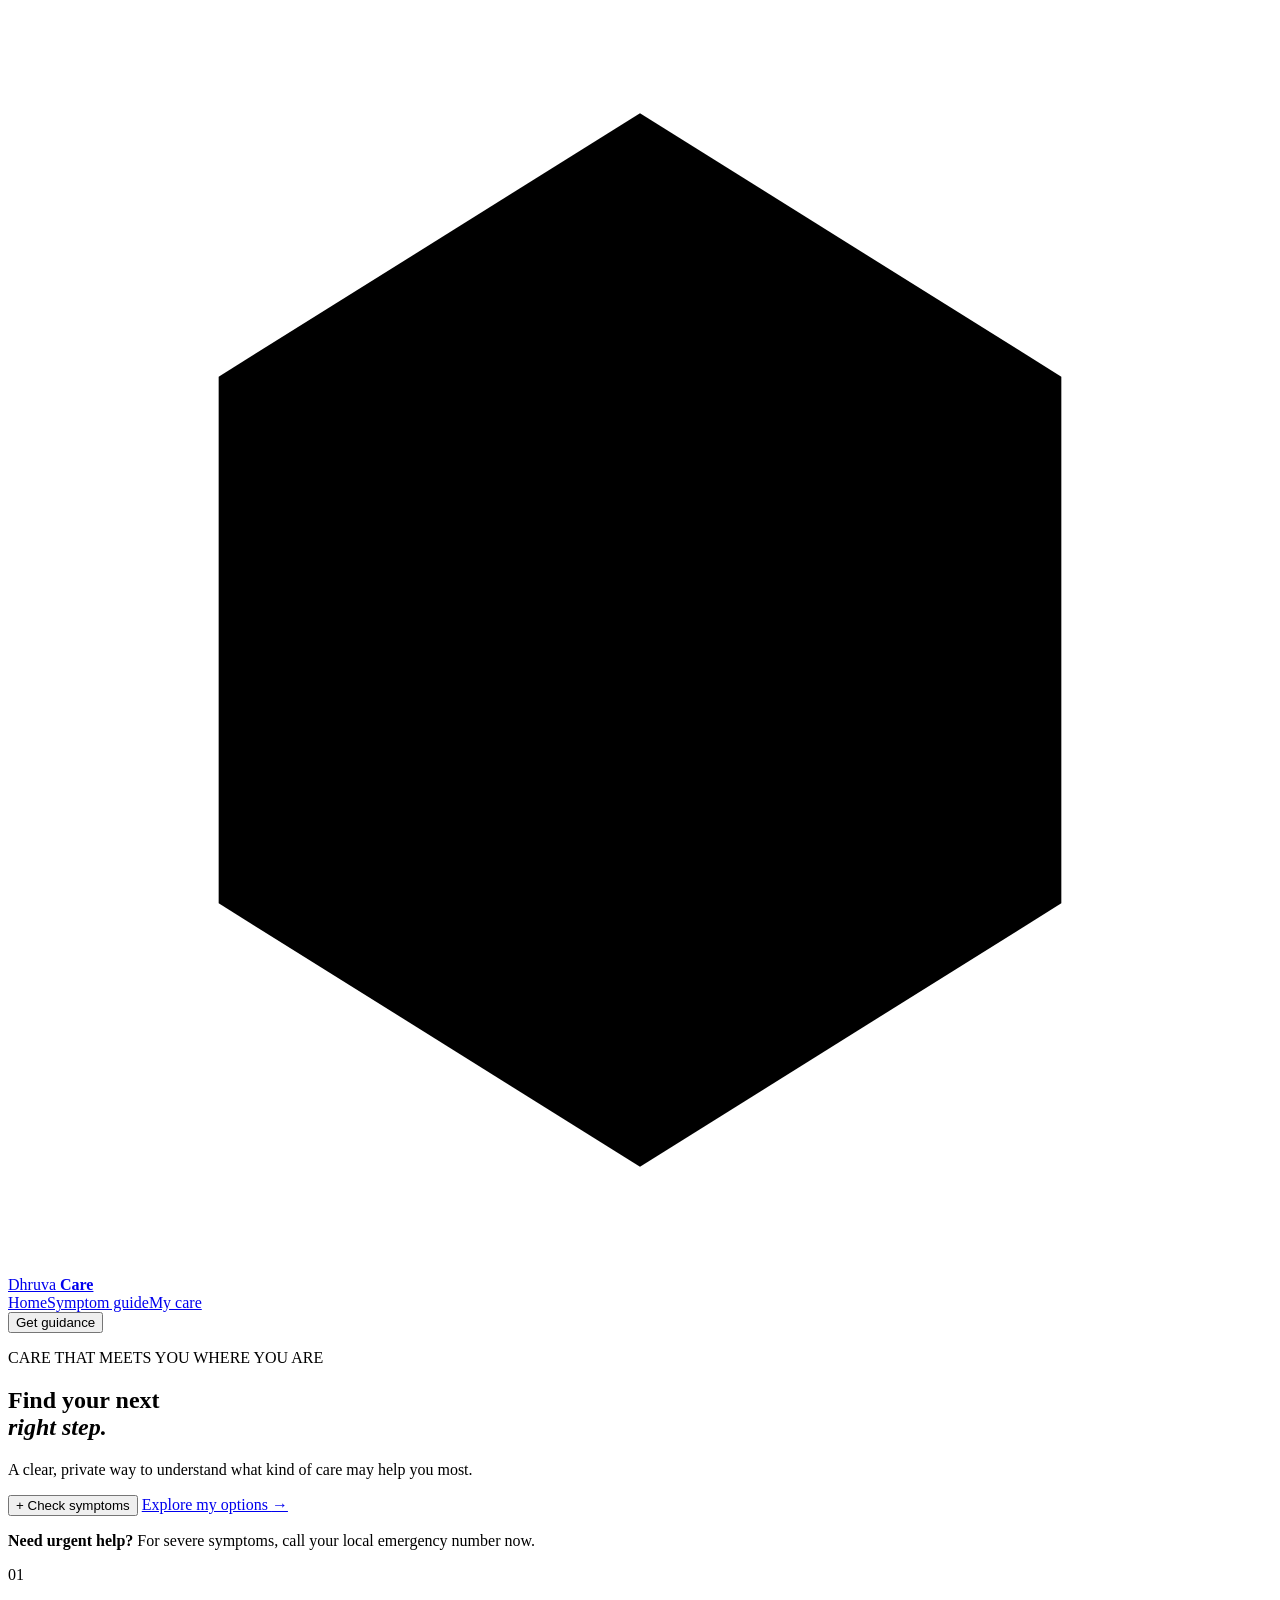
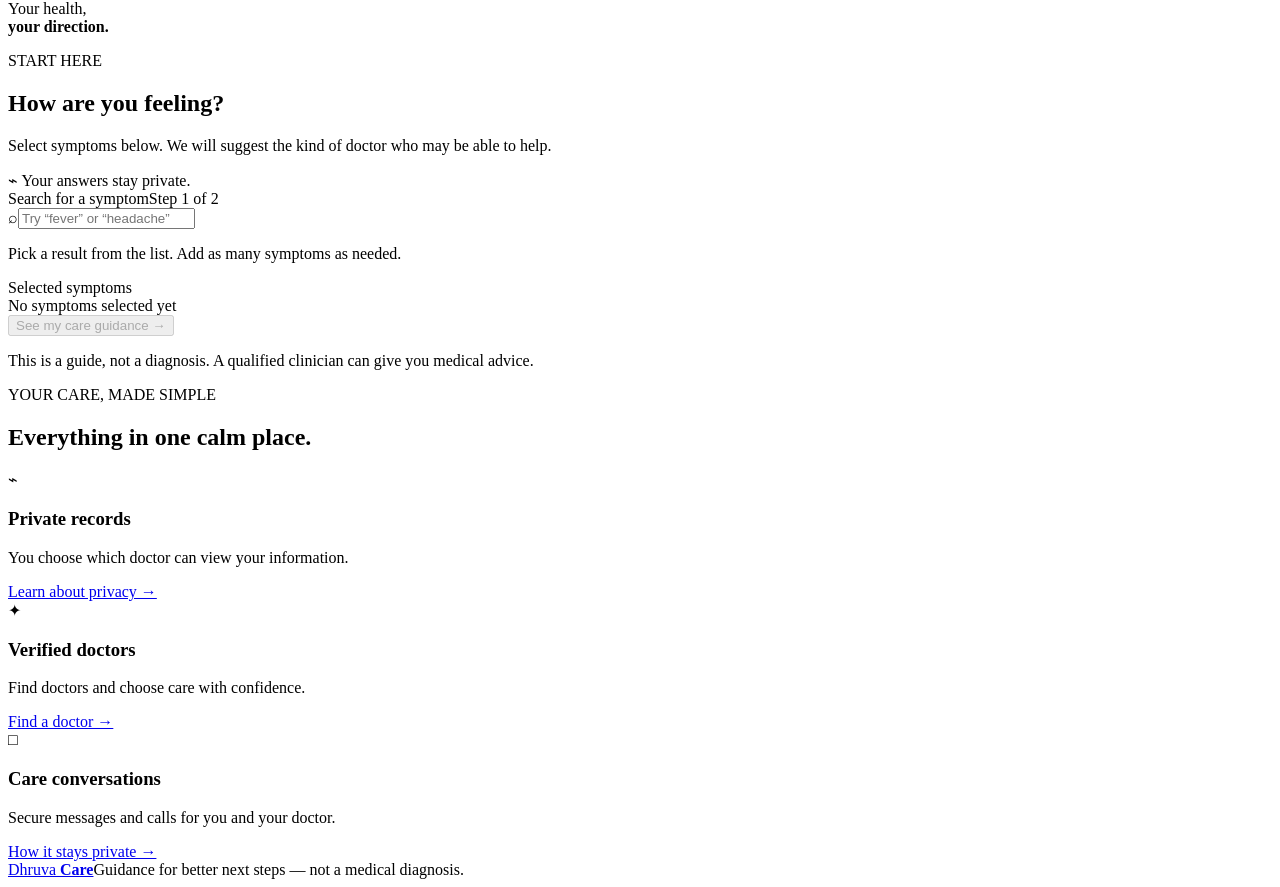
==== frontend/index.html @ edab6d96 "Initial Dhruva Care application" ====
<!doctype html>
<html lang="en">
<head>
  <meta charset="utf-8">
  <meta name="viewport" content="width=device-width, initial-scale=1">
  <meta name="theme-color" content="#164b34">
  <title>Dhruva Care</title>
  <link rel="stylesheet" href="/assets/styles.css">
</head>
<body>
  <header class="topbar">
    <a class="brand" href="#home" aria-label="Dhruva Care home">
      <svg viewBox="0 0 48 48" aria-hidden="true"><path d="M24 4 40 14v20L24 44 8 34V14Z"/><path d="M16 26c6-1 10-5 16-13-1 10-5 17-16 19m0-6c-3-5-2-10 2-15"/></svg>
      <span>Dhruva <strong>Care</strong></span>
    </a>
    <nav><a class="active" href="#home">Home</a><a href="#symptom-check">Symptom guide</a><a href="#services">My care</a></nav>
    <button class="header-action" data-scroll="symptom-check" type="button">Get guidance</button>
  </header>

  <main id="home">
    <section class="welcome">
      <div class="welcome-copy">
        <p class="kicker">CARE THAT MEETS YOU WHERE YOU ARE</p>
        <h1>Find your next<br><em>right step.</em></h1>
        <p class="intro">A clear, private way to understand what kind of care may help you most.</p>
        <div class="quick-actions">
          <button class="main-action" data-scroll="symptom-check" type="button"><span>+</span> Check symptoms</button>
          <a href="#services">Explore my options <b>→</b></a>
        </div>
        <p class="urgent"><b>Need urgent help?</b> For severe symptoms, call your local emergency number now.</p>
      </div>
      <div class="welcome-art" aria-hidden="true">
        <div class="sun"></div><div class="hill hill-one"></div><div class="hill hill-two"></div><div class="path"></div>
        <div class="art-note"><span>01</span><p>Your health,<br><b>your direction.</b></p></div>
      </div>
    </section>

    <section id="symptom-check" class="checker-area">
      <div class="checker-heading"><p class="kicker">START HERE</p><h2>How are you feeling?</h2><p>Select symptoms below. We will suggest the kind of doctor who may be able to help.</p><div class="privacy-note"><span>⌁</span> Your answers stay private.</div></div>
      <div class="checker-panel">
        <div class="input-label"><label for="symptom-search">Search for a symptom</label><span>Step 1 of 2</span></div>
        <div class="search-wrap"><span aria-hidden="true">⌕</span><input id="symptom-search" autocomplete="off" placeholder="Try “fever” or “headache”" aria-describedby="search-help"></div>
        <p id="search-help" class="helper">Pick a result from the list. Add as many symptoms as needed.</p>
        <div id="suggestions" class="suggestions" role="listbox" aria-label="Symptom suggestions"></div>
        <div class="selected-label"><span>Selected symptoms</span><button type="button" id="clear-symptoms" hidden>Clear all</button></div>
        <div id="chosen-symptoms" class="chosen" aria-live="polite"><span class="empty-selection">No symptoms selected yet</span></div>
        <button id="assess-button" class="assess-button" type="button" disabled>See my care guidance <b>→</b></button>
        <p class="disclaimer">This is a guide, not a diagnosis. A qualified clinician can give you medical advice.</p>
      </div>
      <div id="result" class="result" aria-live="polite"></div>
    </section>

    <section id="services" class="services">
      <div><p class="kicker">YOUR CARE, MADE SIMPLE</p><h2>Everything in one calm place.</h2></div>
      <div class="service-grid">
        <article><div class="service-icon green">⌁</div><h3>Private records</h3><p>You choose which doctor can view your information.</p><a href="#symptom-check">Learn about privacy →</a></article>
        <article><div class="service-icon yellow">✦</div><h3>Verified doctors</h3><p>Find doctors and choose care with confidence.</p><a href="#symptom-check">Find a doctor →</a></article>
        <article><div class="service-icon light">□</div><h3>Care conversations</h3><p>Secure messages and calls for you and your doctor.</p><a href="#symptom-check">How it stays private →</a></article>
      </div>
    </section>
  </main>
  <footer><a class="brand" href="#home"><span>Dhruva <strong>Care</strong></span></a><span>Guidance for better next steps — not a medical diagnosis.</span></footer>
  <script src="/assets/app.js"></script>
</body>
</html>
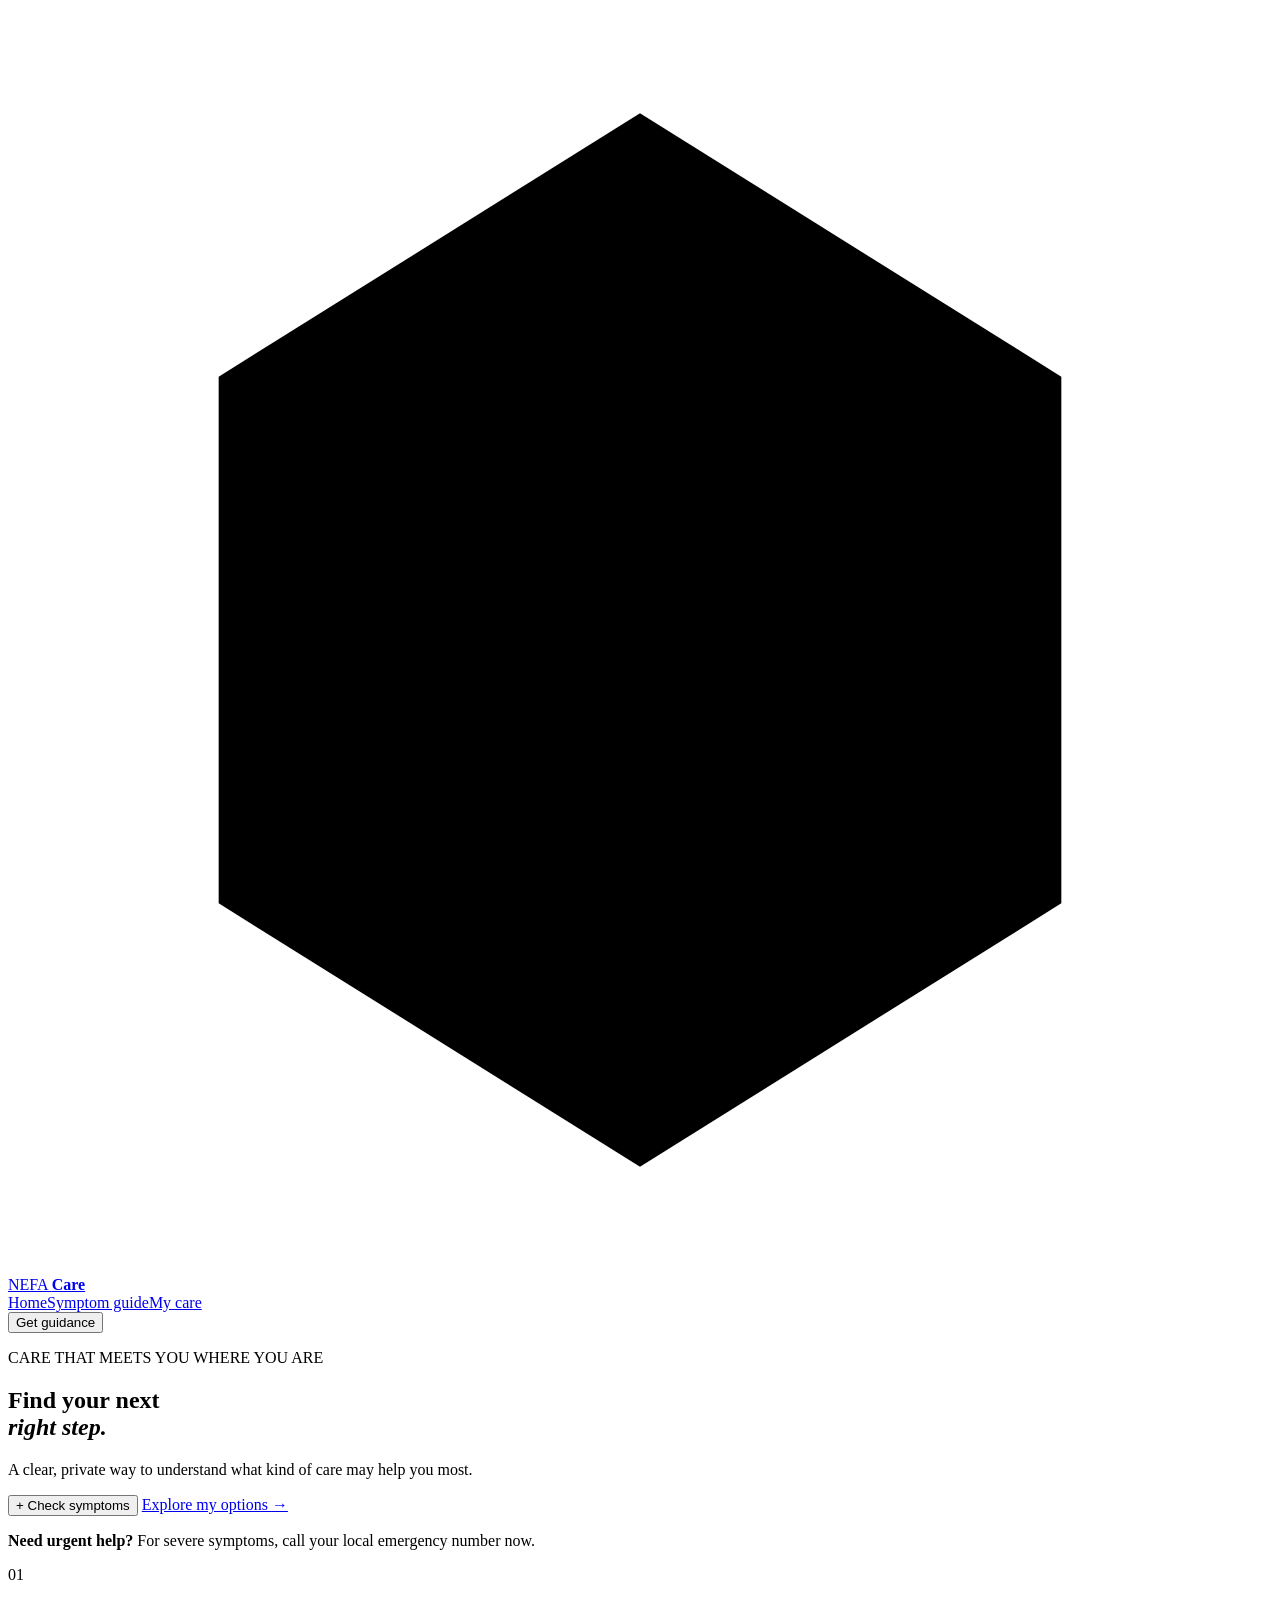
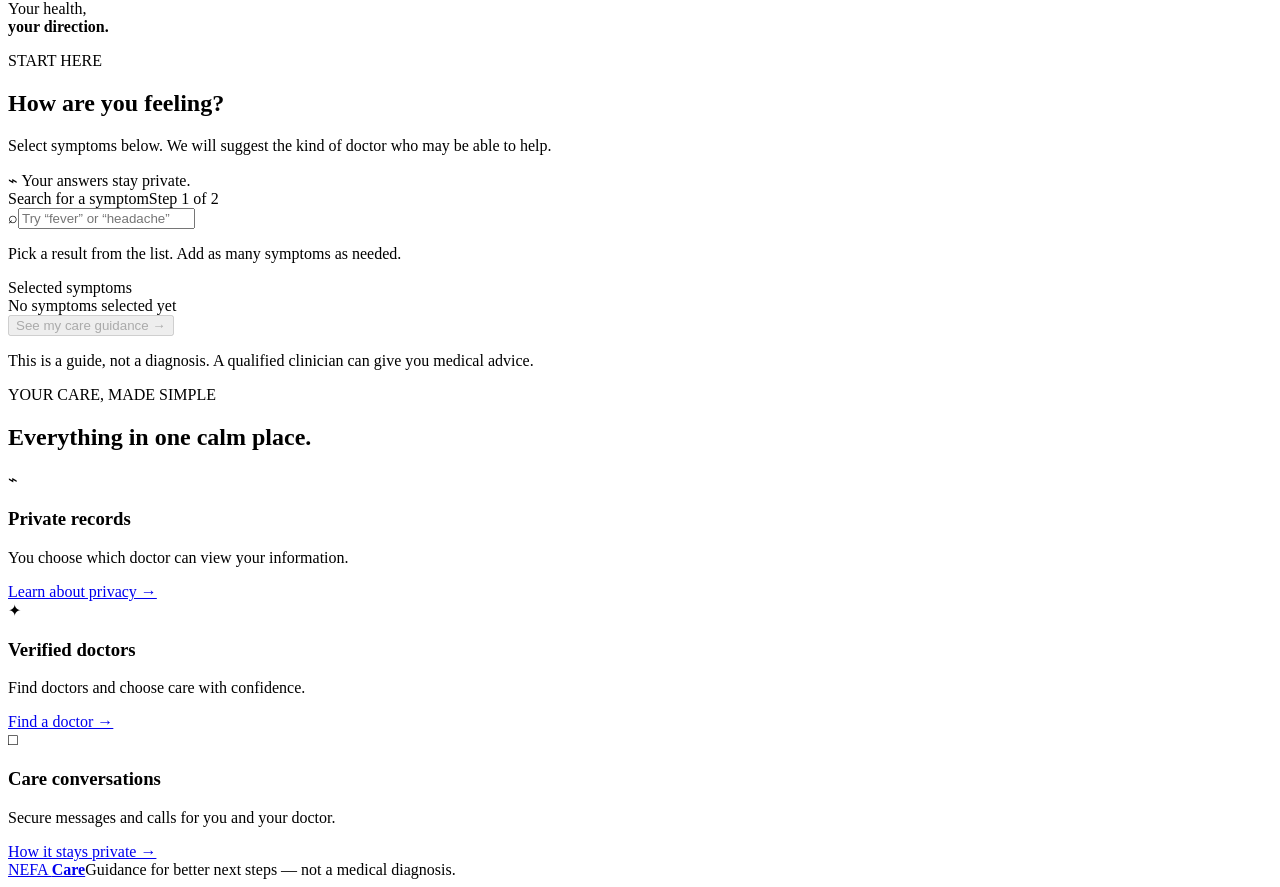
==== commit a1ab8710: "fixed login bug" ====
--- a/frontend/index.html
+++ b/frontend/index.html
@@ -4,14 +4,14 @@
   <meta charset="utf-8">
   <meta name="viewport" content="width=device-width, initial-scale=1">
   <meta name="theme-color" content="#164b34">
-  <title>Dhruva Care</title>
+  <title>NEFA Care</title>
   <link rel="stylesheet" href="/assets/styles.css">
 </head>
 <body>
   <header class="topbar">
-    <a class="brand" href="#home" aria-label="Dhruva Care home">
+    <a class="brand" href="#home" aria-label="NEFA Care home">
       <svg viewBox="0 0 48 48" aria-hidden="true"><path d="M24 4 40 14v20L24 44 8 34V14Z"/><path d="M16 26c6-1 10-5 16-13-1 10-5 17-16 19m0-6c-3-5-2-10 2-15"/></svg>
-      <span>Dhruva <strong>Care</strong></span>
+      <span>NEFA <strong>Care</strong></span>
     </a>
     <nav><a class="active" href="#home">Home</a><a href="#symptom-check">Symptom guide</a><a href="#services">My care</a></nav>
     <button class="header-action" data-scroll="symptom-check" type="button">Get guidance</button>
@@ -59,7 +59,7 @@
       </div>
     </section>
   </main>
-  <footer><a class="brand" href="#home"><span>Dhruva <strong>Care</strong></span></a><span>Guidance for better next steps — not a medical diagnosis.</span></footer>
+  <footer><a class="brand" href="#home"><span>NEFA <strong>Care</strong></span></a><span>Guidance for better next steps — not a medical diagnosis.</span></footer>
   <script src="/assets/app.js"></script>
 </body>
 </html>
